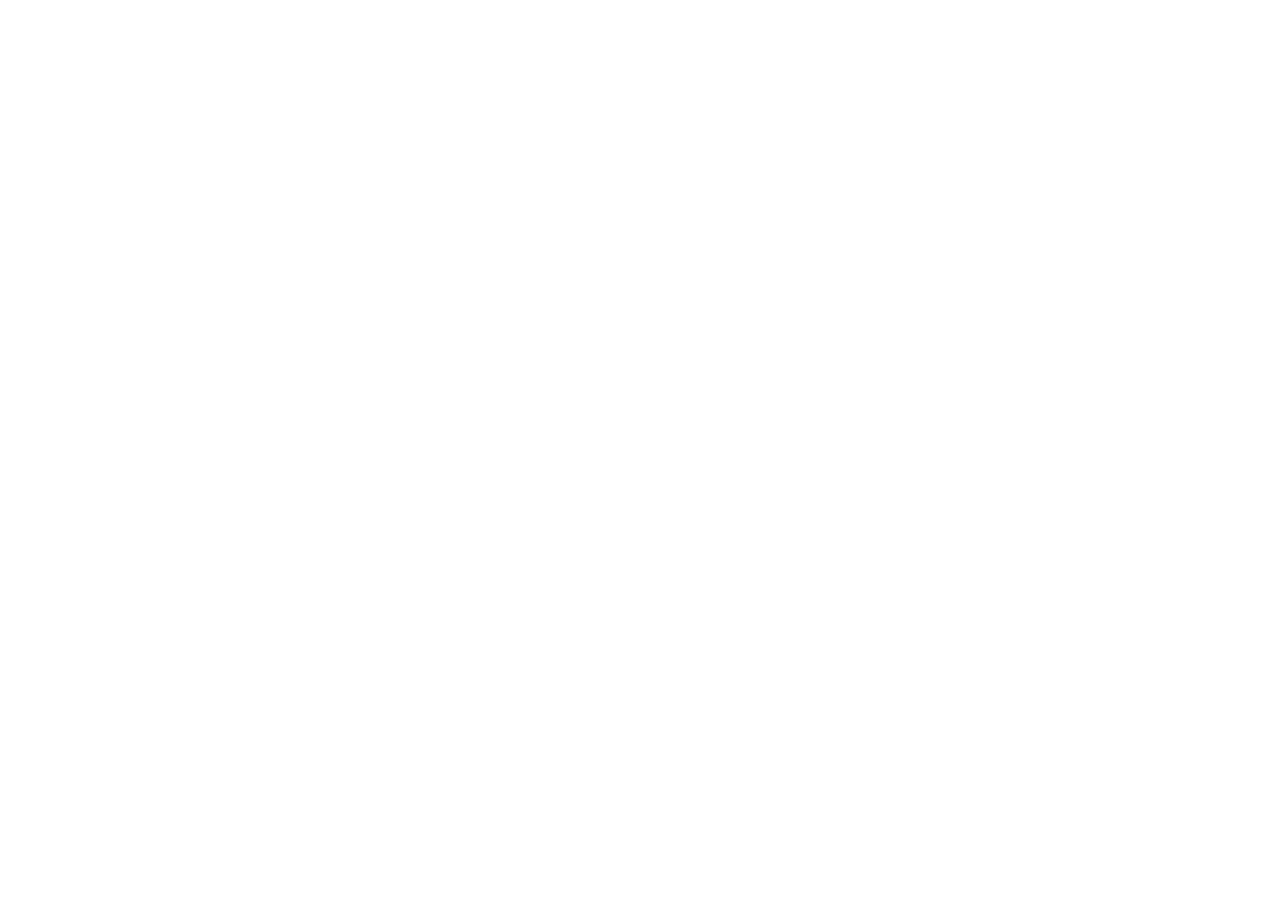
==== index.html @ 371014a7 "bla" ====
<!DOCTYPE html>
<html lang="sv">
<head>
    <meta charset="UTF-8">
    <meta http-equiv="X-UA-Compatible" content="IE=edge">
    <meta name="viewport" content="width=device-width, initial-scale=1.0">
    <title>Document</title>
</head>
<body>
    
</body>
</html>
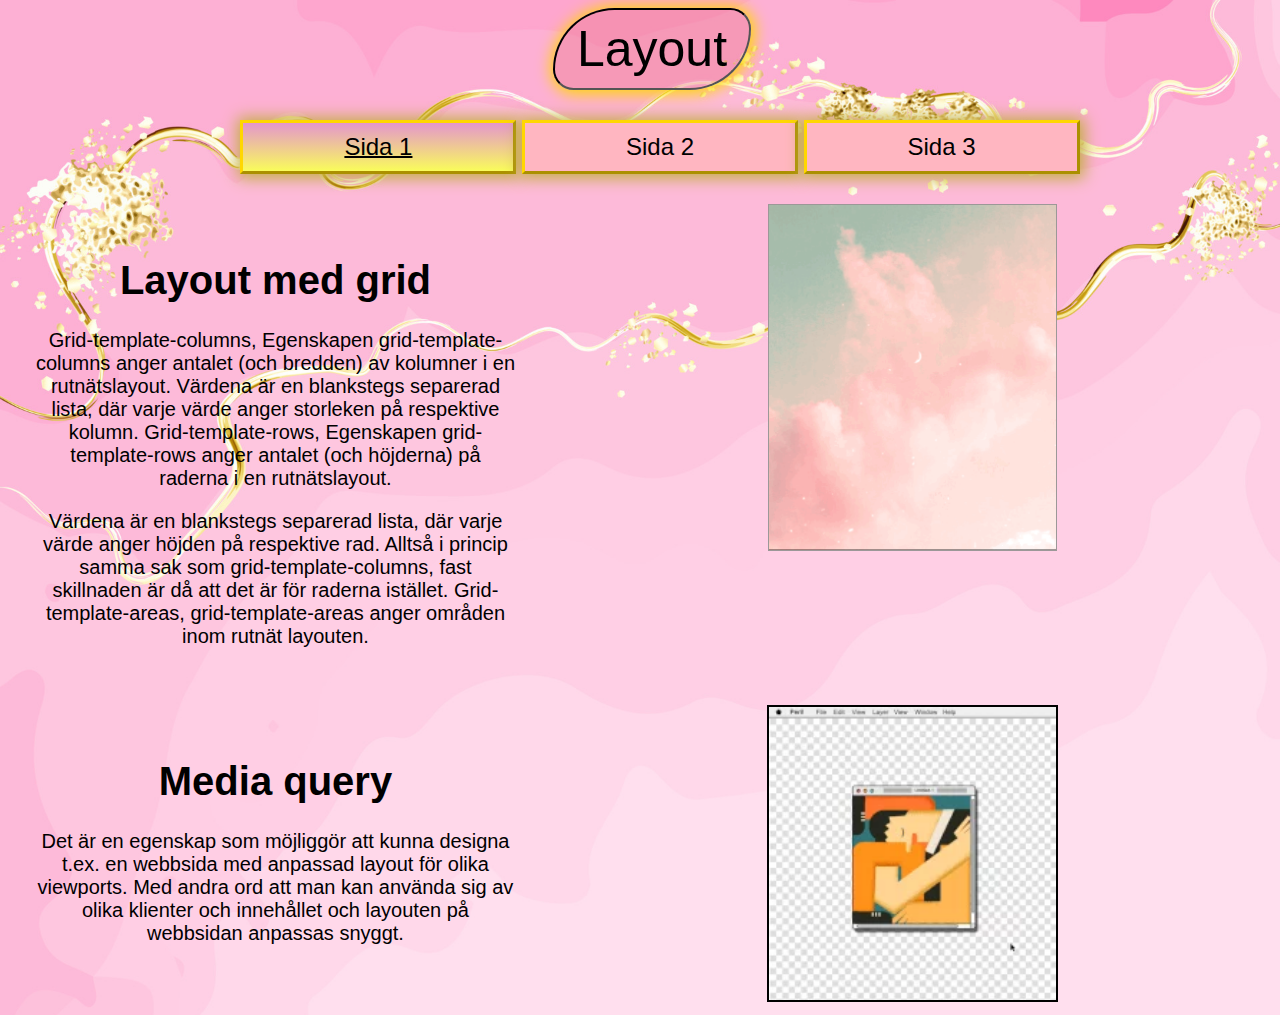
==== commit 5a7b8aba: "changes" ====
--- a/index.html
+++ b/index.html
@@ -1,12 +1,55 @@
 <!DOCTYPE html>
 <html lang="sv">
+
 <head>
     <meta charset="UTF-8">
     <meta http-equiv="X-UA-Compatible" content="IE=edge">
     <meta name="viewport" content="width=device-width, initial-scale=1.0">
-    <title>Document</title>
+    <title>webbside1</title>
+    <link rel="stylesheet" href="style.css">
 </head>
-<body>
-    
+
+<body class="space">
+    <header> Layout </header>
+    <nav>
+        <label for="menucheckbox" id="menuicon"></label>
+        <input type="checkbox" name="menucheckbox" id="menucheckbox">
+        <ul>
+            <li><a href="index.html" class="thispage"> Sida 1 </a> </li>
+            <li><a href="sida2.html"> Sida 2 </a> </li>
+            <li><a href="sida3.html"> Sida 3 </a> </li>
+        </ul>
+    </nav>
+
+    <section class="text1">
+        <h1>Layout med grid</h1>
+        <p>
+            Grid-template-columns, Egenskapen grid-template-columns anger antalet (och bredden) av kolumner i en
+            rutnätslayout.
+            Värdena är en blankstegs separerad lista, där varje värde anger storleken på respektive kolumn.
+            Grid-template-rows, Egenskapen grid-template-rows anger antalet (och höjderna)
+            på raderna i en rutnätslayout. </p>
+        <p>
+            Värdena är en blankstegs separerad lista, där varje värde anger höjden på respektive rad.
+            Alltså i princip samma sak som grid-template-columns, fast skillnaden är då att det är för raderna istället.
+            Grid-template-areas, grid-template-areas anger områden inom rutnät layouten. </p>
+    </section>
+
+    <div class="text2">
+        <h1>Media query</h1>
+        <p>Det är en egenskap som möjliggör att kunna designa t.ex. en webbsida med anpassad layout för olika viewports.
+            Med andra ord att man kan använda sig av olika klienter och innehållet och layouten på webbsidan anpassas
+            snyggt. </p>
+    </div>
+
+    <div class="rosabild">
+        <img src="/image/background.jpg3.gif" alt="hej">
+    </div>
+
+    <div class="media">
+        <img src="/image/media.webp" alt="media1">
+    </div>
+
 </body>
+
 </html>--- a/style.css
+++ b/style.css
@@ -0,0 +1,334 @@
+@charset "UTF-8";
+
+.space {
+    background-image: url(/image/background\ 2.jpg);
+    background-repeat: no-repeat;
+    height: 100%;
+    background-size: cover;
+
+}
+
+body {
+    text-align: center;
+    display: grid;
+    grid-template-columns: 1fr auto 1fr;
+    grid-template-rows: min-content min-content auto auto;
+    grid-template-areas:
+        ". header ."
+        "nav  nav   nav"
+        "text1 img1 img1"
+        "text2 img2 img2";
+
+    grid-gap: 10px;
+    color: rgb(0, 0, 0);
+    font-size: 20px;
+    font-family: 'Franklin Gothic Medium', 'Arial Narrow', Arial, sans-serif;
+
+}
+
+header {
+    grid-area: header;
+    padding: 10px;
+    font-family: Arial, Helvetica, sans-serif;
+    background-color: rgba(233, 109, 128, 0.342);
+    font-size: 50px;
+    width: 100%;
+    border: 2px inset black;
+    border-radius: 3em 1em;
+    box-shadow: 1px 1px 15px 3px gold;
+}
+
+nav {
+    grid-area: nav;
+}
+
+nav a {
+    text-decoration: none;
+    display: inline-block;
+    width: 250px;
+    padding: 10px;
+    font-size: x-large;
+}
+
+nav a:link,
+nav a:visited {
+    background-color: lightpink;
+    color: black;
+}
+
+nav a:hover {
+    transition: all 1s;
+    width: 300px;
+    background:
+        linear-gradient(to right,
+            rgb(249, 252, 91),
+            rgb(228, 150, 204),
+            rgba(244, 199, 248, 0.966),
+            rgb(228, 150, 204),
+            rgb(249, 252, 91));
+}
+
+nav li {
+    display: inline-block;
+    border: 3px outset gold;
+    box-shadow: 1px 1px 15px 3px rgb(193, 173, 61);
+}
+
+.thispage {
+    text-decoration: underline 2px;
+    background: linear-gradient(rgb(228, 150, 204),
+            rgb(249, 252, 91));
+}
+
+.text1 {
+    grid-area: text1;
+    padding: 5%;
+    display: block;
+}
+
+.text2 {
+    grid-area: text2;
+    padding: 5%;
+}
+
+.rosabild {
+    grid-area: img1;
+}
+
+.rosabild img {
+    width: 40%;
+    border: 1px solid rgb(156, 152, 152);
+}
+
+.himmel {
+    grid-area: img2;
+    display: flex;
+    flex-direction: column;
+    align-items: center;
+    justify-content: center;
+}
+
+.oskarshamn img {
+    width: 40%;
+}
+
+.navigation {
+    grid-area: img1;
+}
+
+.media {
+    grid-area: img2;
+}
+
+.navigation img {
+    width: 50%;
+    border: 2px solid black;
+}
+
+.media img {
+    width: 40%;
+    border: 2px solid black;
+}
+
+.users {
+    grid-area: img1;
+}
+.users img {
+    width: 50%;
+    border-radius: 6rem;
+    border: 3px solid grey;
+}
+
+.krav {
+    grid-area: img2;
+}
+
+.krav img {
+    width: 40%;
+    
+}
+
+#menuicon,
+#menucheckbox {
+    display: none;
+}
+
+@media screen and (max-width: 850px) {
+    body {
+        grid-template-columns: 1fr 1fr;
+        grid-template-rows: min-content min-content auto auto min-content min-content;
+        grid-template-areas:
+            "header   header"
+            "nav      nav"
+            "text1    text1"
+            "img1     img1"
+            "text2    text2"
+            "img2     img2";
+    }
+
+    header {
+        width: auto;
+
+    }
+}
+
+
+@media screen and (max-width: 550px) {
+    body {
+        grid-template-columns: 1fr 1fr;
+        grid-template-rows: min-content min-content auto min-content auto min-content;
+        grid-template-areas:
+            "header   header"
+            ".     nav   ."
+            "text1    text1"
+            "img1     img1"
+            "text2    text2"
+            "img2     img2";
+    }
+
+    nav li {
+        display: block;
+    }
+
+    header {
+        width: auto;
+        font-size: 2rem;
+    }
+
+
+    .text1 {
+        display: block;
+        background-color: rgba(226, 43, 192, 0.13);
+        border: 2px solid rgba(0, 0, 0, 0.34);
+        border-radius: 1em 1em;
+        
+    }
+
+    .text2 {
+        display: block;
+        background-color: rgba(226, 43, 192, 0.13);
+        border: 2px solid rgba(0, 0, 0, 0.34);
+        border-radius: 1em 1em;
+        padding: 10px;
+        margin-block-end: auto;
+    }
+
+    .rosabild {
+        width: 100%;
+    }
+
+    #menuicon {
+        background-image: url('image/flower.webp');
+        background-color: rgba(241, 158, 158, 0.747);
+        width: 90px;
+        height: 90px;
+        background-size: cover;
+        display: inline-block;
+        cursor: pointer;
+        border: 2px solid rgb(111, 69, 69);
+        border-radius: 3em;
+    }
+
+    #menucheckbox~ul {
+        display: none;
+    }
+
+    #menucheckbox:checked~ul {
+        display: flex;
+    }
+
+    nav ul {
+        flex-direction: column;
+        gap: 0;
+    }
+
+    nav li {
+        display: inline-block;
+        width: min-content;
+    }
+
+}
+
+@media screen and (max-width: 450px) {
+    body {
+        grid-template-columns: auto;
+        grid-template-rows: min-content min-content auto min-content auto min-content;
+        grid-template-areas:
+            "header"
+            "nav"
+            "text1"
+            "img1"
+            "text2"
+            "img2";
+    }
+
+    header {
+        width: 90%;
+        font-size: xx-large;
+    }
+
+    #menuicon {
+        background-image: url('image/flower.webp');
+        background-color: rgba(241, 158, 158, 0.747);
+        width: 90px;
+        height: 90px;
+        background-size: cover;
+        display: inline-block;
+        cursor: pointer;
+        border: 2px solid rgb(111, 69, 69);
+        border-radius: 3em;
+    }
+
+    #menucheckbox~ul {
+        display: none;
+    }
+
+    #menucheckbox:checked~ul {
+        display: flex;
+    }
+
+    nav ul {
+        flex-direction: column;
+        gap: 0;
+    }
+
+    nav li {
+        display: inline-block;
+        width: min-content;
+    }
+
+
+    .media {
+        display: flex;
+        flex-direction: column;
+        align-items: center;
+        margin-top: 80px;
+    }
+
+    .text1 {
+        display: block;
+        background-color: rgba(226, 43, 192, 0.13);
+        border: 2px solid rgba(0, 0, 0, 0.34);
+        border-radius: 1em 1em;
+        
+    }
+
+    .text2 {
+        display: block;
+        background-color: rgba(226, 43, 192, 0.13);
+        border: 2px solid rgba(0, 0, 0, 0.34);
+        border-radius: 1em 1em;
+        padding: 10px;
+        margin-block-end: auto;
+    }
+
+    #nav1 {
+        position: relative;
+        transition: all 1s;
+    }
+
+    #nav1:hover {
+        width: 350px;
+        transition: all 1s;
+    }
+}